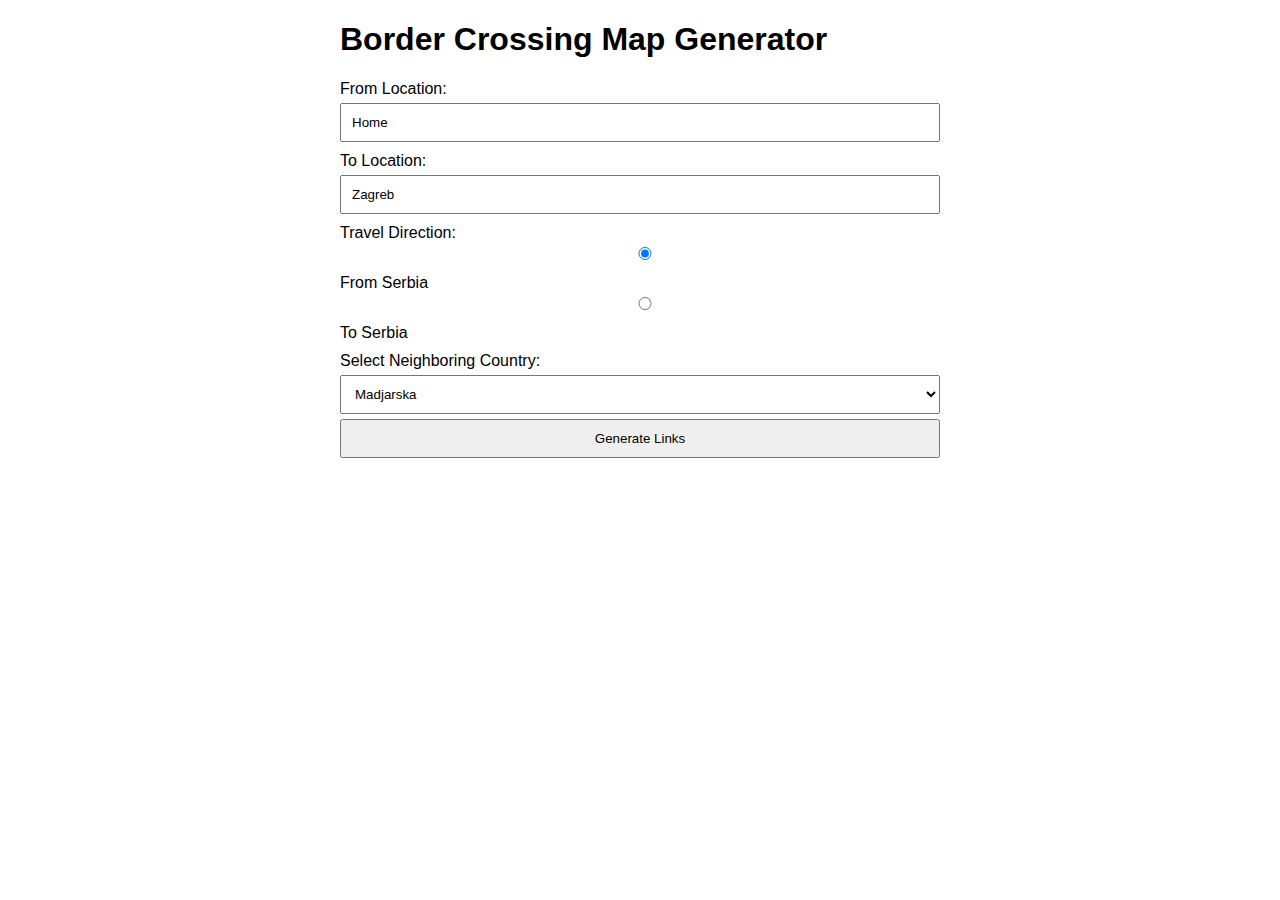
==== web/index.html @ a9a1d066 "Initial version" ====
<!DOCTYPE html>
<html lang="en">
<head>
  <meta charset="UTF-8">
  <meta name="viewport" content="width=device-width, initial-scale=1.0">
  <title>Border Crossing Map App</title>
  <link rel="stylesheet" href="styles.css">
</head>
<body>
<div class="container">
  <h1>Border Crossing Map Generator</h1>
  <label for="from">From Location:</label>
  <input type="text" id="from" placeholder="Enter starting location or paste Google Maps link" value="Home">

  <label for="to">To Location:</label>
  <input type="text" id="to" placeholder="Enter destination or paste Google Maps link" value="Zagreb">

  <label>Travel Direction:</label>
  <div>
    <input type="radio" id="from-serbia" name="travel-direction" value="from-serbia" checked>
    <label for="from-serbia">From Serbia</label>
  </div>
  <div>
    <input type="radio" id="to-serbia" name="travel-direction" value="to-serbia">
    <label for="to-serbia">To Serbia</label>
  </div>

  <label for="neighboring-countries">Select Neighboring Country:</label>
  <select id="neighboring-countries">
    <option value="Madjarska">Madjarska</option>
    <option value="Hrvatska">Hrvatska</option>
    <option value="Bosna">Bosna</option>
    <option value="Crna Gora">Crna Gora</option>
    <option value="Makedonija">Makedonija</option>
    <option value="Bugarska">Bugarska</option>
    <option value="Rumunija">Rumunija</option>
  </select>

  <button id="generate">Generate Links</button>

  <div class="links" id="links"></div>
</div>

<script src="app.js"></script>
</body>
</html>
---- web/styles.css ----
body {
    font-family: Arial, sans-serif;
    margin: 20px;
  }
  .container {
    max-width: 600px;
    margin: 0 auto;
  }
  label {
    display: block;
    margin-top: 10px;
  }
  select, input, button {
    width: 100%;
    padding: 10px;
    margin-top: 5px;
    box-sizing: border-box;
  }
  .links {
    margin-top: 20px;
  }
  .links a {
    display: block;
    margin-top: 5px;
    color: blue;
    text-decoration: underline;
  }
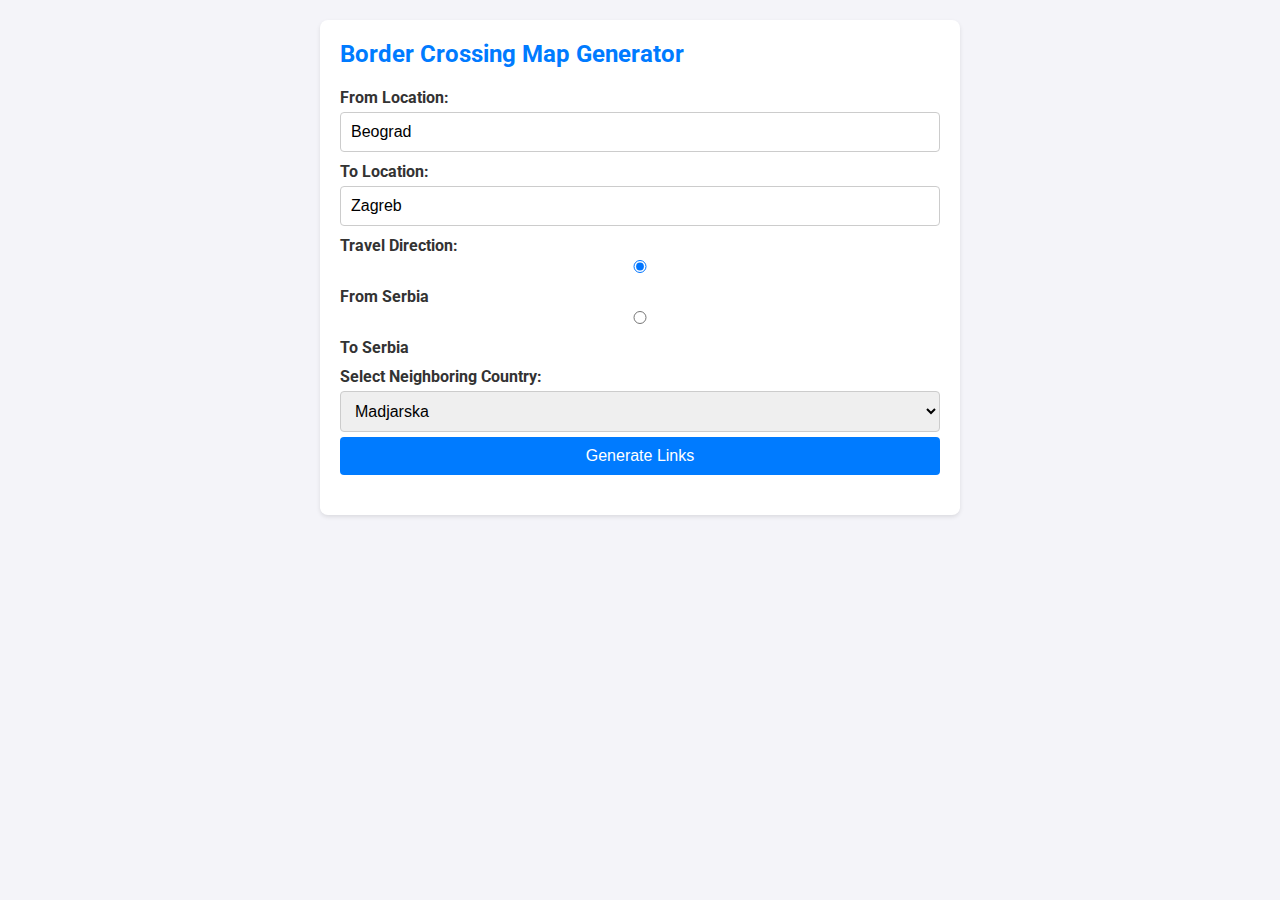
==== commit ea1da7a9: "Adjust from-to json" ====
--- a/web/index.html
+++ b/web/index.html
@@ -5,12 +5,13 @@
   <meta name="viewport" content="width=device-width, initial-scale=1.0">
   <title>Border Crossing Map App</title>
   <link rel="stylesheet" href="styles.css">
+  <link href="https://fonts.googleapis.com/css2?family=Roboto:wght@400;700&display=swap" rel="stylesheet">
 </head>
 <body>
 <div class="container">
   <h1>Border Crossing Map Generator</h1>
   <label for="from">From Location:</label>
-  <input type="text" id="from" placeholder="Enter starting location or paste Google Maps link" value="Home">
+  <input type="text" id="from" placeholder="Enter starting location or paste Google Maps link" value="Beograd">
 
   <label for="to">To Location:</label>
   <input type="text" id="to" placeholder="Enter destination or paste Google Maps link" value="Zagreb">
--- a/web/styles.css
+++ b/web/styles.css
@@ -1,28 +1,88 @@
-body {
-    font-family: Arial, sans-serif;
-    margin: 20px;
+/* Reset some default styles */
+body, h1, p, label, input, select, button {
+    margin: 0;
+    padding: 0;
+    box-sizing: border-box;
   }
+  
+  /* Apply a modern theme */
+  body {
+    font-family: 'Roboto', sans-serif;
+    background-color: #f4f4f9;
+    color: #333;
+    margin: 0;
+    padding: 20px;
+  }
+  
   .container {
     max-width: 600px;
     margin: 0 auto;
+    padding: 20px;
+    background-color: #fff;
+    border-radius: 8px;
+    box-shadow: 0 2px 4px rgba(0, 0, 0, 0.1);
   }
+  
+  h1 {
+    font-size: 24px;
+    margin-bottom: 20px;
+    color: #007BFF;
+  }
+  
   label {
     display: block;
     margin-top: 10px;
+    font-weight: bold;
   }
-  select, input, button {
+  
+  input, select, button {
     width: 100%;
     padding: 10px;
     margin-top: 5px;
-    box-sizing: border-box;
+    border: 1px solid #ccc;
+    border-radius: 4px;
+    font-size: 16px;
   }
+  
+  button {
+    background-color: #007BFF;
+    color: #fff;
+    border: none;
+    cursor: pointer;
+    transition: background-color 0.3s ease;
+  }
+  
+  button:hover {
+    background-color: #0056b3;
+  }
+  
   .links {
     margin-top: 20px;
   }
+  
   .links a {
     display: block;
     margin-top: 5px;
-    color: blue;
-    text-decoration: underline;
+    color: #007BFF;
+    text-decoration: none;
+    transition: color 0.3s ease;
   }
-  +  
+  .links a:hover {
+    color: #0056b3;
+  }
+  
+  /* Responsive design */
+  @media (max-width: 600px) {
+    .container {
+      padding: 10px;
+    }
+  
+    h1 {
+      font-size: 20px;
+    }
+  
+    input, select, button {
+      font-size: 14px;
+    }
+  }
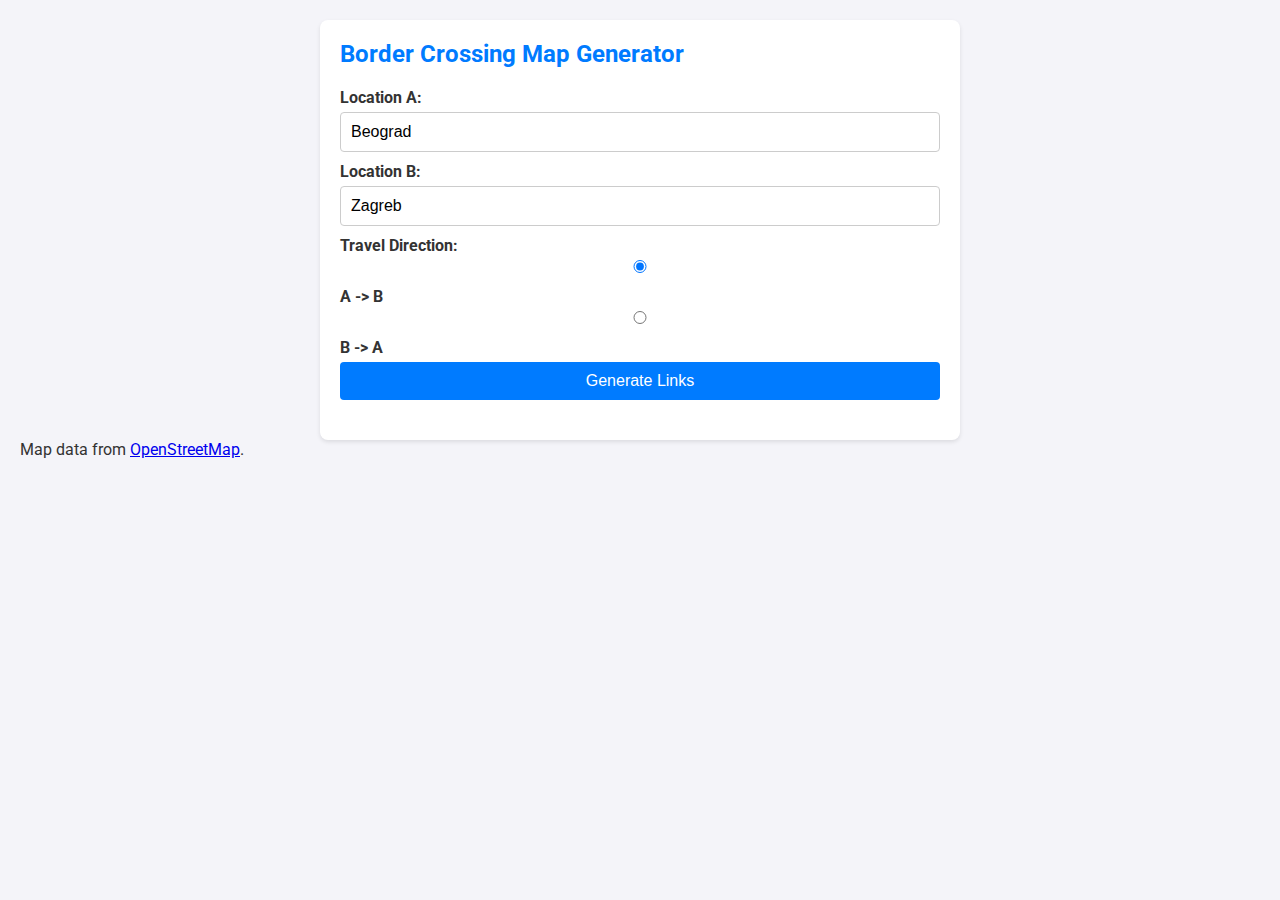
==== commit efa6f011: "Remove fetchinf json" ====
--- a/web/index.html
+++ b/web/index.html
@@ -10,38 +10,31 @@
 <body>
 <div class="container">
   <h1>Border Crossing Map Generator</h1>
-  <label for="from">From Location:</label>
-  <input type="text" id="from" placeholder="Enter starting location or paste Google Maps link" value="Beograd">
+  <label for="locationA">Location A:</label>
+  <input type="text" id="locationA" placeholder="Enter location A" value="Beograd">
 
-  <label for="to">To Location:</label>
-  <input type="text" id="to" placeholder="Enter destination or paste Google Maps link" value="Zagreb">
+  <label for="locationA">Location B:</label>
+  <input type="text" id="locationB" placeholder="Enter location B" value="Zagreb">
 
   <label>Travel Direction:</label>
   <div>
-    <input type="radio" id="from-serbia" name="travel-direction" value="from-serbia" checked>
-    <label for="from-serbia">From Serbia</label>
+    <input type="radio" id="direction-a-b" name="travel-direction" value="direction-a-b" checked>
+    <label for="direction-a-b">A -> B</label>
   </div>
   <div>
-    <input type="radio" id="to-serbia" name="travel-direction" value="to-serbia">
-    <label for="to-serbia">To Serbia</label>
+    <input type="radio" id="direction-b-a" name="travel-direction" value="direction-b-a">
+    <label for="direction-b-a">B -> A</label>
   </div>
-
-  <label for="neighboring-countries">Select Neighboring Country:</label>
-  <select id="neighboring-countries">
-    <option value="Madjarska">Madjarska</option>
-    <option value="Hrvatska">Hrvatska</option>
-    <option value="Bosna">Bosna</option>
-    <option value="Crna Gora">Crna Gora</option>
-    <option value="Makedonija">Makedonija</option>
-    <option value="Bugarska">Bugarska</option>
-    <option value="Rumunija">Rumunija</option>
-  </select>
 
   <button id="generate">Generate Links</button>
 
   <div class="links" id="links"></div>
 </div>
 
+<div class="attribution">
+  Map data from <a href="https://www.openstreetmap.org/copyright" target="_blank">OpenStreetMap</a>.
+</div>
+<script src="borderCrossings.js"></script>
 <script src="app.js"></script>
 </body>
 </html>
